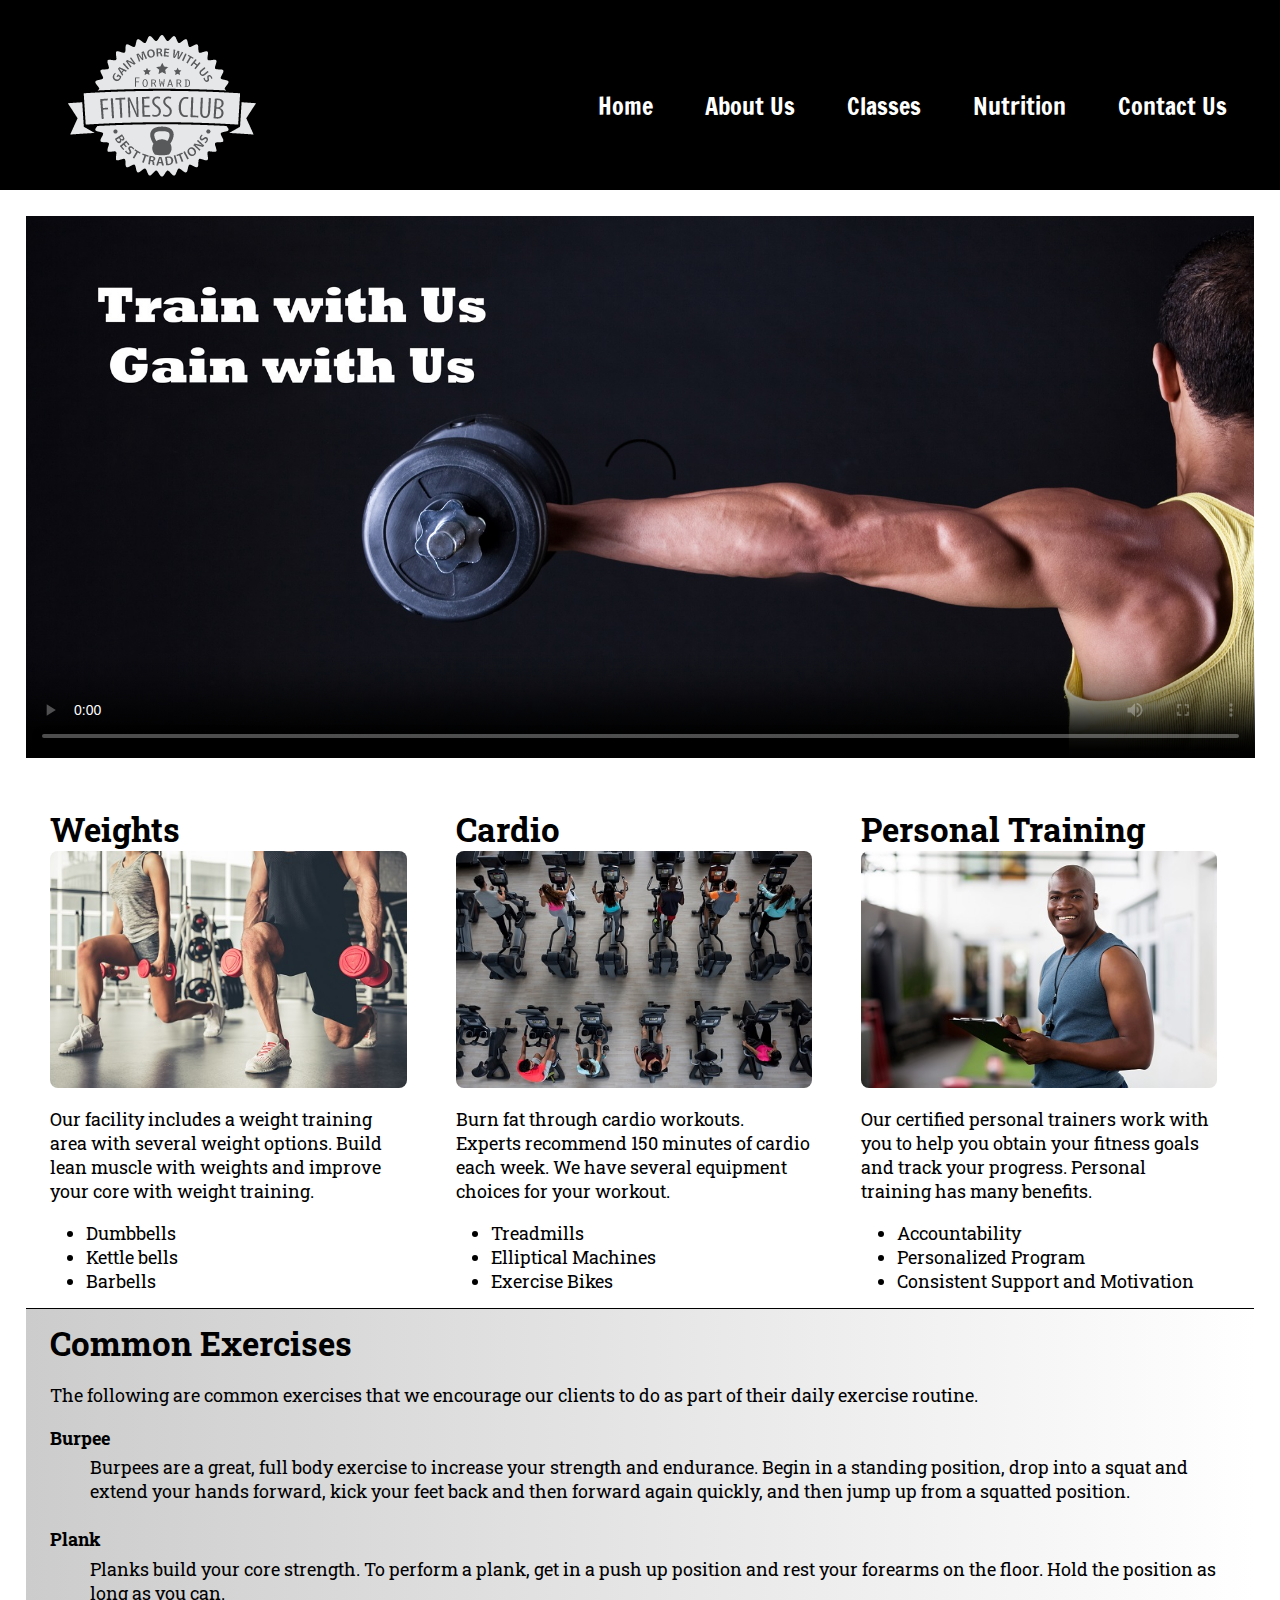
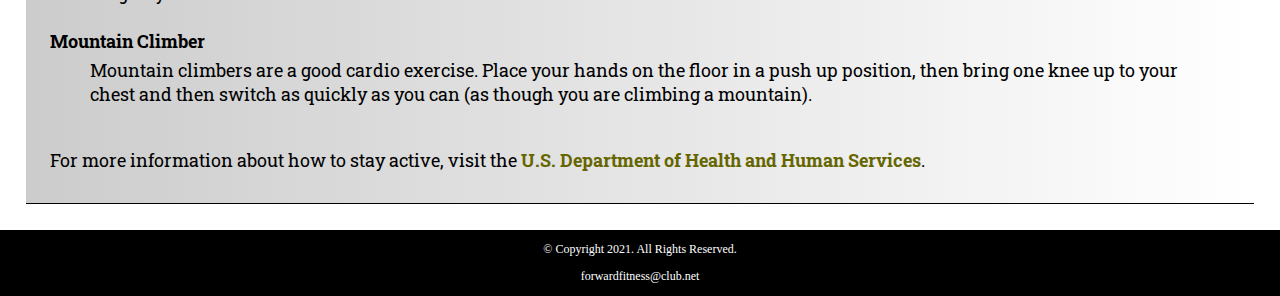
==== about.html @ bdbba1fb "Initial commit" ====
<!DOCTYPE html>
<!-- This website template was created by: Student's First Name Student's Last Name -->
<html lang="en">

<head>
	<title>Forward Fitness Club</title>
	<meta charset="utf-8">
	<link rel="stylesheet" href="css/styles.css">
	<meta name="viewport" content="width=device-width, initial-scale=1.0">
	<link href="https://fonts.googleapis.com/css?family=Francois+One|Roboto+Slab&display=swap" rel="stylesheet">
	<link rel="shortcut icon" href="images/favicon.ico">
	<link rel="icon" type="image/png" sizes="32x32" href="images/favicon-32.png">
	<link rel="apple-touch-icon" sizes="180x180" href="images/apple-touch-icon.png">
	<link rel="icon" sizes="192x192" href="images/android-chrome-192.png">
</head>

<body>

	<div id="container">

		<!-- Use the header area for the website name or logo -->
		<header>
			<a href="index.html"><img src="images/forward-fitness-logo.png" alt="Forward Fitness Club logo"></a>
		</header>

		<!-- Use the nav area to add hyperlinks to other pages within the website -->
		<nav>
			<ul>
				<li><a href="index.html">Home</a></li>
				<li><a href="about.html">About Us</a></li>
				<li><a href="classes.html">Classes</a></li>
				<li><a href="nutrition.html">Nutrition</a></li>
				<li><a href="contact.html">Contact Us</a></li>
			</ul>
		</nav>

		<!-- Use the main area to add the main content of the webpage -->
		<main>
			<video controls poster="images/hero-image.jpg">
				<source src="media/ffc_video.mp4" type="video/mp4">
				<source src="media/ffc_video.webm" type="video/webm">
				<track src="media/captions.vtt" kind="captions" srclang="en" label="Captions">
				<track src="media/descriptions.vtt" kind="descriptions" srclang="en" label="English Descriptions">
				<p>Your browser does not support the video element</p>
			</video>


			<section id="weights">

				<h1>Weights</h1>
				<img src="images/people-with-weights.jpg" alt="Two people working out with a weight in each hand" class="round">
				<p>Our facility includes a weight training area with several weight options. Build lean muscle with weights and improve your core with weight training.</p>
				<ul class="tablet-desktop">
					<li>Dumbbells</li>
					<li>Kettle bells</li>
					<li>Barbells</li>
				</ul>

			</section>

			<section id="cardio">

				<h1>Cardio</h1>
				<img src="images/people-workingout-machines.jpg" alt="Cardio Equipment" class="round">
				<p>Burn fat through cardio workouts. Experts recommend 150 minutes of cardio each week. We have several equipment choices for your workout.</p>
				<ul class="tablet-desktop">
					<li>Treadmills</li>
					<li>Elliptical Machines</li>
					<li>Exercise Bikes</li>
				</ul>

			</section>

			<section id="training">

				<h1>Personal Training</h1>
				<img src="images/personal-trainer.jpg" alt="Personal Training" class="round">
				<p>Our certified personal trainers work with you to help you obtain your fitness goals and track your progress. Personal training has many benefits.</p>
				<ul class="tablet-desktop">
					<li>Accountability</li>
					<li>Personalized Program</li>
					<li>Consistent Support and Motivation</li>
				</ul>

			</section>

			<section id="exercises" class="tablet-desktop">

				<h1>Common Exercises</h1>
				<p>The following are common exercises that we encourage our clients to do as part of their daily exercise routine.</p>
				<dl>
					<dt>Burpee</dt>
					<dd>Burpees are a great, full body exercise to increase your strength and endurance. Begin in a standing position, drop into a squat and extend your hands forward, kick your feet back and then forward again quickly, and then jump up from a
						squatted position.</dd>

					<dt>Plank</dt>
					<dd>Planks build your core strength. To perform a plank, get in a push up position and rest your forearms on the floor. Hold the position as long as you can.</dd>

					<dt>Mountain Climber</dt>
					<dd>Mountain climbers are a good cardio exercise. Place your hands on the floor in a push up position, then bring one knee up to your chest and then switch as quickly as you can (as though you are climbing a mountain).</dd>
				</dl>

				<p>For more information about how to stay active, visit the <a href="https://www.hhs.gov/fitness/be-active/index.html" target="_blank" class="external-link">U.S. Department of Health and Human Services</a>.</p>

			</section>

		</main>

		<!-- Use the footer area to add webpage footer content -->
		<footer>
			<p>&copy; Copyright 2021. All Rights Reserved.</p>
			<p><a href="mailto:forwardfitness@club.net">forwardfitness@club.net</a></p>
		</footer>

	</div>

</body>

</html>
---- css/styles.css ----
/*
Author:
Date:
File Name: styles.css
*/
/* CSS Reset */
body, header, nav, main, footer, h1, div, img, ul, figure, figcaption, section,
article, aside, audio, video {
  margin: 0;
  padding: 0;
  border: 0;
}

/* Style rules for body and images */
body {
  background-color: #000;
}

img, video {
  max-width: 100%;
  display: block;
}

/* Style rule for box sizing applies to all elements */
* {
  box-sizing: border-box;
}

/* Style rules for mobile viewport */
/* Style rule for header */
header {
  top: 0;
  background-color: #000;
  height: 190px;
}

header img {
  margin: 0 auto;
}

/* Style rules for navigation area */
nav {
  padding: 1%;
  margin-bottom: 1%;
}

nav ul {
  list-style-type: none;
  text-align: center;
}

nav li {
  font-size: 1.5em;
  font-family: 'Francois One', sans-serif;
  border-top: 1px solid #fff;
}

nav li:first-child {
  border-top: none;
}

nav li a {
  display: block;
  color: #fff;
  padding: 0.5em 1em;
  text-decoration: none;
}

/* Show mobile class, hide tablet-desktop class */
.mobile {
  display: block;
}

.tablet-desktop {
  display: none;
}

/* Style rules for main content */
main {
  background-color: #fff;
  padding: 2%;
  font-size: 1.15em;
  font-family: 'Roboto Slab', serif;
}

video {
  margin: 0 auto 4%;
}

.mobile h3 {
  text-shadow: 5px 5px 8px #ccc;
}

article {
  padding: 2%;
}

article h3 {
  text-align: center;
}

article img {
  margin: 0 auto;
}

article ul {
  margin-left: 10%;
}

article:nth-of-type(2) {
  background-color: rgba(204, 204, 204, 0.3);
}

.tel-link {
  background-color: #404040;
  padding: 2%;
  margin: 0 auto;
  width: 80%;
  text-align: center;
  border-radius: 5px;
}

.tel-link a {
  color: #fff;
  text-decoration: none;
  font-size: 1.5em;
  display: block;
}

.hours {
  margin-left: 10%;
}

.action {
  font-size: 1.35em;
  color: #666600;
  font-weight: bold;
  text-shadow: 5px 5px 8px #ccc;
}

.frame {
  position: relative;
  max-width: 450px;
  margin: 2% auto;
}

.pic-text {
  position: absolute;
  bottom: 0;
  background: rgba(0, 0, 0, 0.5);
  color: #fff;
  width: 100%;
  padding: 20px;
  text-align: center;
  font-family: Verdana, Arial, sans-serif;
  font-size: 1.5em;
  font-weight: bold;
}

#weights, #cardio, #training {
  margin: 0 2%;
}

.round {
  border-radius: 8px;
}

.external-link {
  color: #666600;
  font-weight: bold;
  text-decoration: none;
}

#contact {
  text-align: center;
}

#contact .contact-email-link {
  color: #666600;
  text-decoration: none;
}

.map {
  border: 2px solid #000;
  width: 95%;
  height: 50%;
}

#form {
  margin-top: 2%;
  background-color: #f2f2f2;
  padding: 2%;
}

#form h2 {
  text-align: center;
}

/* Style rules for form elements */
fieldset, input, select, textarea {
  margin-bottom: 2%;
}

fieldset legend {
  font-weight: bold;
  font-size: 1.25em;
}

label {
  display: block;
  padding-top: 3%;
}

form #submit {
  margin: 0 auto;
  border: none;
  display: block;
  padding: 2%;
  background-color: #b3b3b3;
  font-size: 1em;
  border-radius: 10px;
}

/* Style rules for footer content */
footer p {
  font-size: 0.75em;
  text-align: center;
  color: #fff;
  padding: 0 1em;
}

footer p a {
  color: #fff;
  text-decoration: none;
}

/* Media Query for Tablet Viewport */
@media screen and (min-width: 630px), print {

  /* Tablet Viewport: Show tablet-desktop class, hide mobile class */
  .tablet-desktop {
    display: block;
  }

  .mobile {
    display: none;
  }

  /* Tablet Viewport: Style rule for header */
  header {
    padding-bottom: 2%;
  }

  /* Tablet Viewport: Style rules for nav area */
  nav li {
    border-top: none;
    display: inline-block;
    border-right: 1px solid #fff;
  }

  nav li:last-child {
    border-right: none;
  }

  nav li a {
    padding: 0.1em 0.75em;
  }

  /* Tablet Viewport: Style rules for main content area */
  main ul {
    margin: 0 0 4% 10%;
  }

  .grid {
    display: grid;
    grid-template-columns: auto auto auto;
    grid-gap: 20px;
  }

  .pic-text {
    font-size: 1em;
    padding: 10px;
  }

  aside {
    text-align: center;
    font-size: 1.25em;
    font-style: italic;
    font-weight: bold;
    padding: 2%;
    background-color: rgba(204, 204, 204, 0.5);
    box-shadow: 5px 5px 8px #000;
    text-shadow: 5px 5px 5px #b3b3b3;
    border-radius: 0 15px;
  }

  .grid-item4 {
    grid-column: 1 / span 3;
  }

  #exercises {
    border-top: 1px solid #000;
    border-bottom: 1px solid #000;
    background: linear-gradient(to right, #ccc, #fff);
    background-color: #f2f2f2;
    padding: 1% 2%;
  }

  #exercises dt {
    font-weight: bold;
  }

  #exercises dd {
    padding: 0.5% 1% 2% 0;
  }

  .tel-num {
    font-size: 1.25em;
  }

  .map {
    width: 600px;
    height: 450px;
  }

  /* Tablet Viewport: Style rules for table */
  table {
    border: 1px solid #000;
    border-collapse: collapse;
    margin: 0 auto;
    width: 100%;
  }

  caption {
    font-size: 1.5em;
    font-weight: bold;
    padding: 1%;
  }

  th, td {
    border: 1px solid #000;
    padding: 2%;
  }

  th {
    background-color: #000;
    color: #fff;
    font-size: 1.15em;
  }

  tr:nth-child(odd) {
    background-color: #ccc;
  }

  /* Tablet Viewport: Style rule for form element */
  form {
    width: 70%;
    margin: 0 auto;
  }
}

/* Media Query for Desktop Viewport */
@media screen and (min-width: 1015px), print {

  /* Desktop Viewport: Style rule for header */
  header {
    width: 25%;
    float: left;
    padding-bottom: 0;
  }

  /* Desktop Viewport: Style rules for nav area */
  nav {
    float: right;
    width: 70%;
    margin: 4em 1em 0 0;
  }

  nav ul {
    text-align: right;
  }

  nav li {
    border: none;
  }

  nav li a {
    padding: 0.5em 1em;
  }

  nav li a:hover {
    color: #000;
    background-color: #fff;
  }

  /* Desktop Viewport: Style Rules for main content */
  main {
    clear: left;
  }

  main h1 {
    font-size: 1.8em;
  }

  article h3 {
    font-size: 1.75em;
  }

  .pic-text {
    font-size: 1.5em;
    padding: 20px;
  }

  .frame {
    opacity: 0.9;
  }

  .frame:hover {
    opacity: 1;
    box-shadow: 8px 8px 10px #808080;
  }

  #weights, #cardio, #training {
    width: 29%;
    float: left;
    margin: 0 2%;
  }

  #exercises {
    clear: left;
  }

  /* Desktop Viewport: Style rules for form elements */
  form {
    width: auto;
  }

  .form-grid {
    display: grid;
    grid-template-columns: auto auto auto;
    grid-gap: 20px;
  }

  .btn {
    grid-column: 1 / span 3;
  }
}

/* Media Query for Large Desktop Viewports */
@media screen and (min-width: 1921px) {
  #container {
    width: 1920px;
    margin: 0 auto;
  }

  table {
    width: 80%;
  }
}

/* Media Query for Print */
@media print {
  body {
    background-color: #fff;
    color: #000;
  }
}
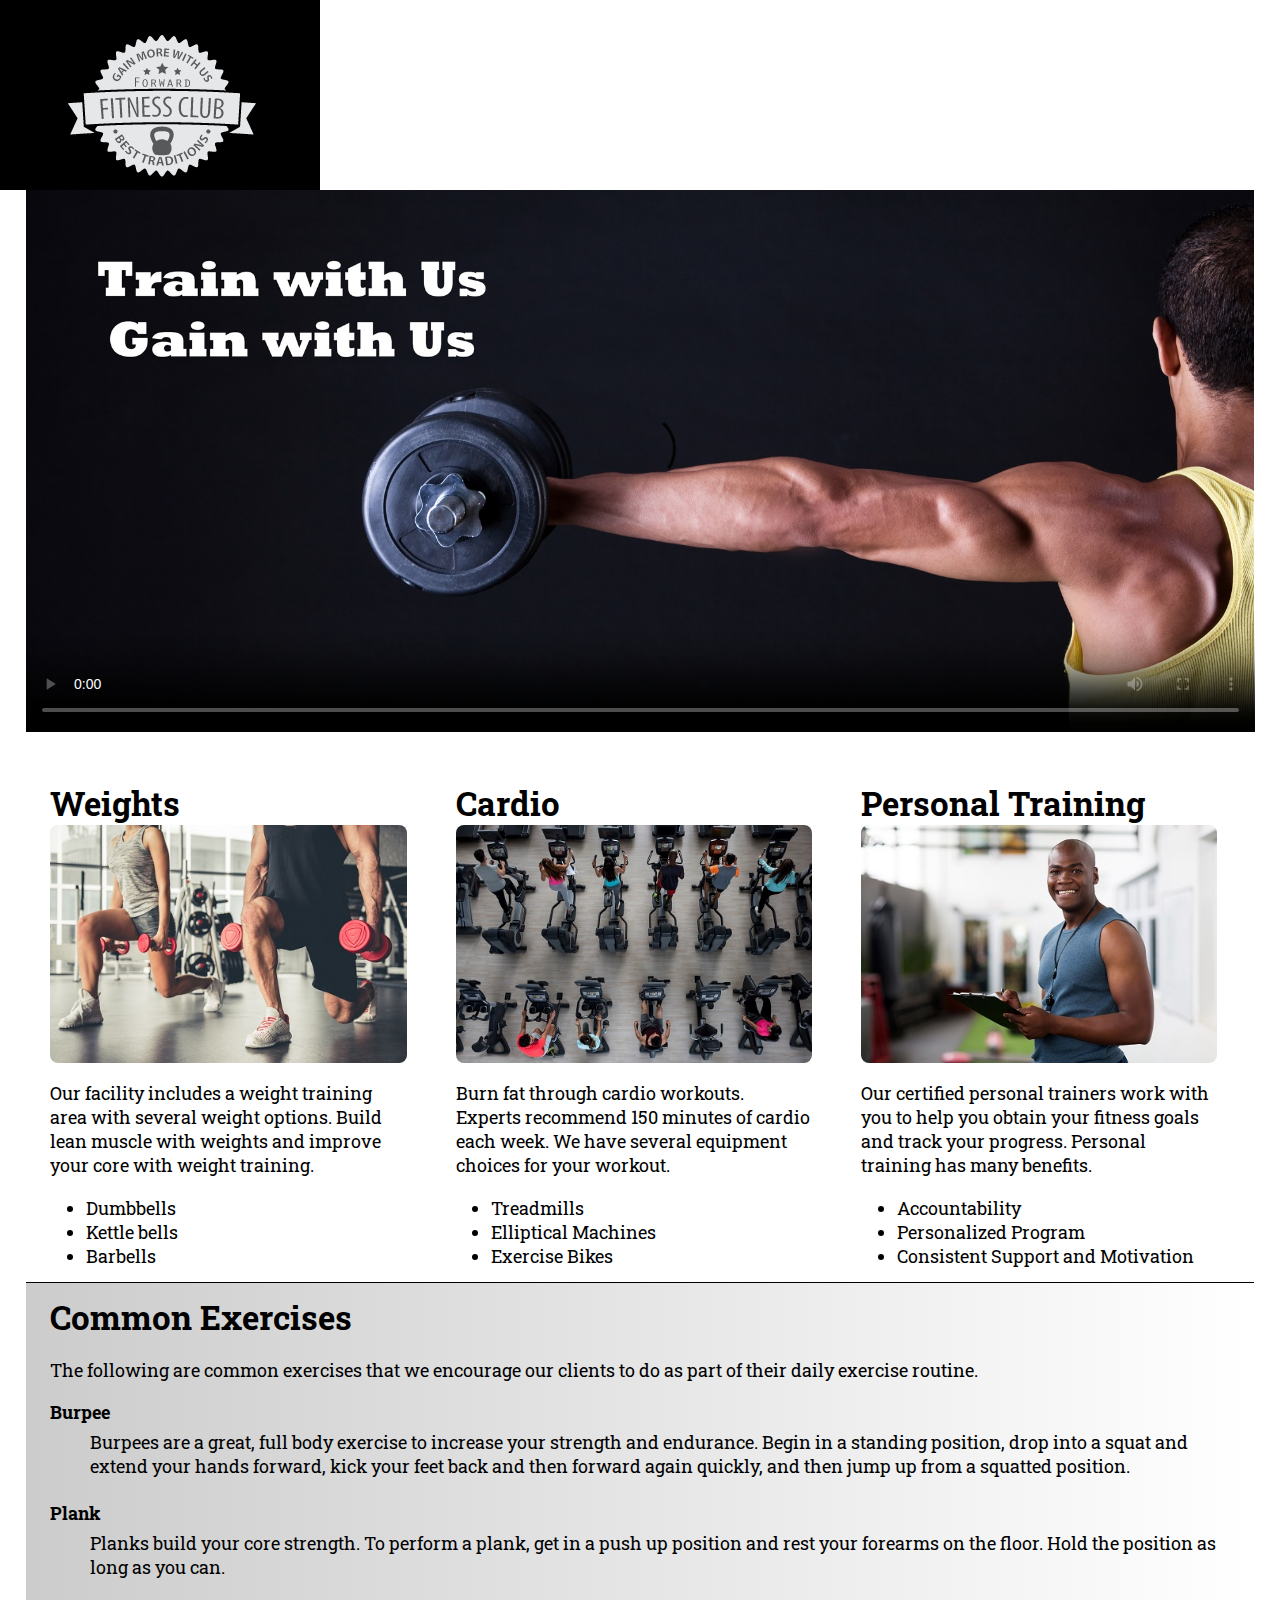
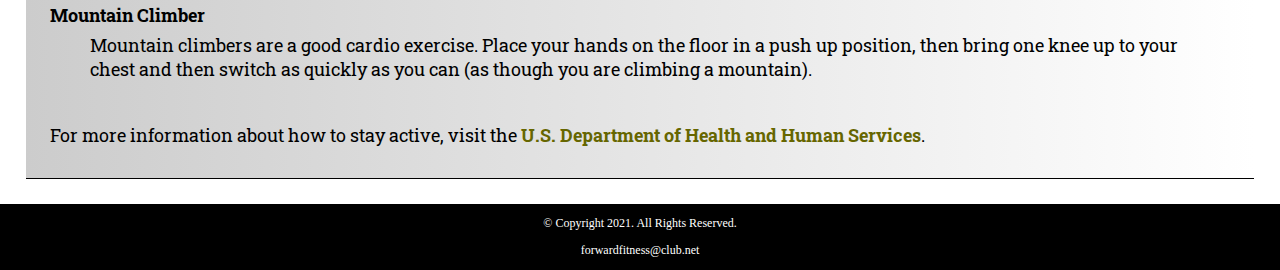
==== commit c0ea9c26: "9" ====
--- a/about.html
+++ b/about.html
@@ -17,6 +17,20 @@
 <body>
 
 	<div id="container">
+        <!-- !mobile nav -->
+        <nav class="mobile-nav">
+        <div id="menu-links">
+
+        <a href="index.html">Home</a>
+        <a href="about.html">About Us</a>
+        <a href="classes.html">Classes</a>
+        <a href="nutrition.html">Nutrition</a>
+        <a href="contact.html">Contact Us</a>
+        </div>
+            <a class="menu-icon">
+                <div>&#9776;</div>
+            </a>
+    </nav>
 
 		<!-- Use the header area for the website name or logo -->
 		<header>
--- a/css/styles.css
+++ b/css/styles.css
@@ -38,7 +38,24 @@
   margin: 0 auto;
 }
 
-/* Style rules for navigation area */
+/* Style rules for hamburger menu*/
+.mobile-nav a{
+    color: #fff;
+    font-family: 'francois one', sans-serif;
+    text-align: center;
+    font-size: 2em;
+    text-decoration: none;
+    padding: 3%;
+    display: block;
+}
+
+
+.mobile-nav a.menu-icon{
+    display: block;
+    position: absolute;
+    right: 0;
+    top: 0;
+}
 nav {
   padding: 1%;
   margin-bottom: 1%;
@@ -71,7 +88,7 @@
   display: block;
 }
 
-.tablet-desktop {
+.tablet-desktop, #menu-links {
   display: none;
 }
 
@@ -242,7 +259,7 @@
     display: block;
   }
 
-  .mobile {
+  .mobile, .mobile-nav {
     display: none;
   }
 
@@ -359,6 +376,28 @@
   }
 }
 
+/*Tablet view port: Animation*/
+@wbe-kit-keyframes text animation{
+   0%{font-size: 1em;}
+    50%{font-size: 2em;}
+    100%{font-size: 1.35em;}
+}
+
+@keyframes text-animation{
+    0%{font-size: 1em;}
+    50%{font-size: 2em;}
+    100%{font-size: 1.35em;}
+}
+
+figcaption{
+    -webkit-animation-name: text-animation;
+    animation-name: text-animation;
+    -webkit-animation-delay: 3s;
+    animation-delay: 3s;
+    -webkit-animation-duration: 5s;
+    animation-duration: 5s;
+}
+
 /* Media Query for Desktop Viewport */
 @media screen and (min-width: 1015px), print {
 
@@ -392,7 +431,7 @@
     color: #000;
     background-color: #fff;
   }
-
+transform: scale(1.3);
   /* Desktop Viewport: Style Rules for main content */
   main {
     clear: left;
@@ -418,6 +457,7 @@
   .frame:hover {
     opacity: 1;
     box-shadow: 8px 8px 10px #808080;
+    transform: translate(10px);
   }
 
   #weights, #cardio, #training {
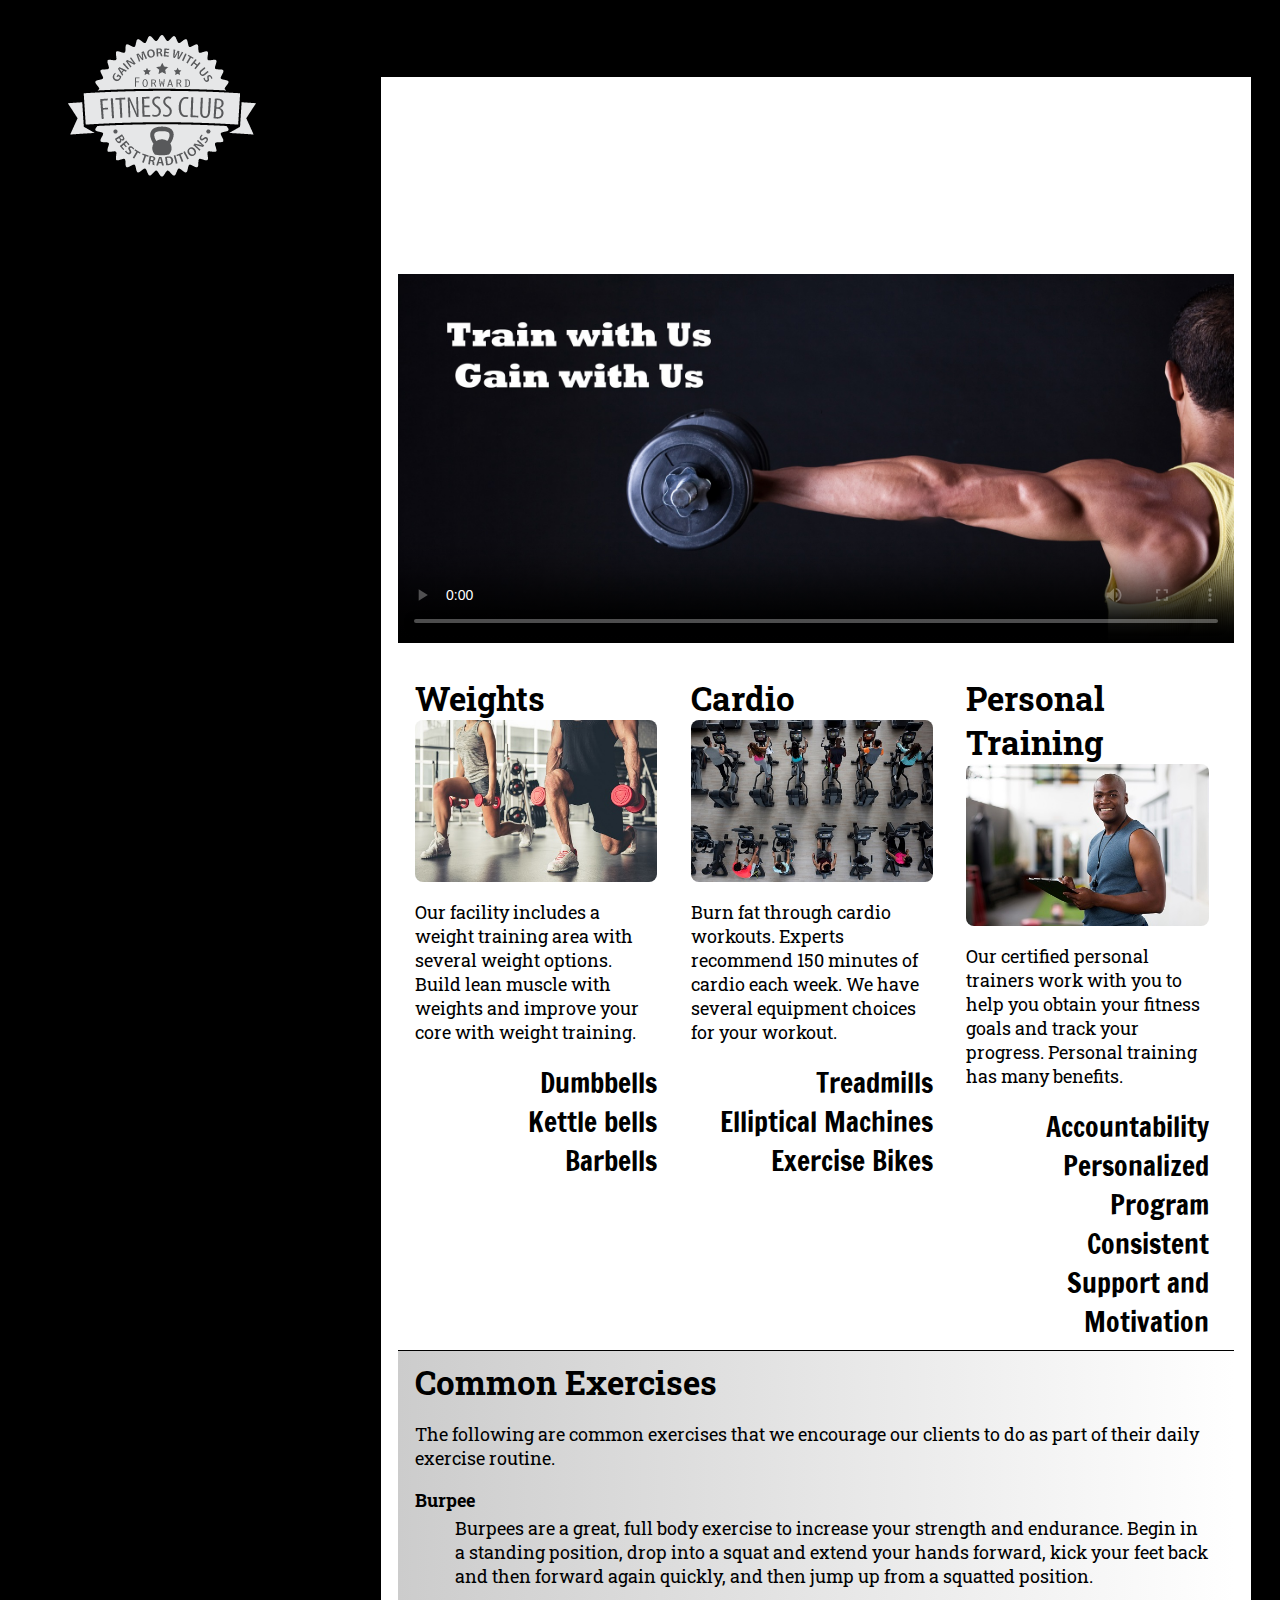
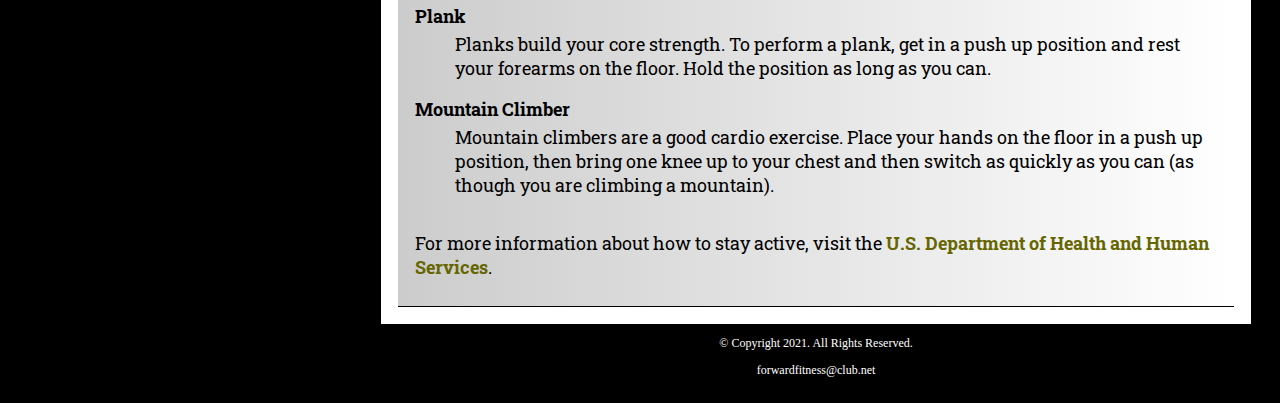
==== commit 1bce8321: "w3" ====
--- a/about.html
+++ b/about.html
@@ -33,10 +33,11 @@
     </nav>
 
 		<!-- Use the header area for the website name or logo -->
-		<header>
+		<header id="ffc-logo">
 			<a href="index.html"><img src="images/forward-fitness-logo.png" alt="Forward Fitness Club logo"></a>
 		</header>
-
+        <!--tablet, desktop nav-->
+        <nav class="tablet-desktop">
 		<!-- Use the nav area to add hyperlinks to other pages within the website -->
 		<nav>
 			<ul>
